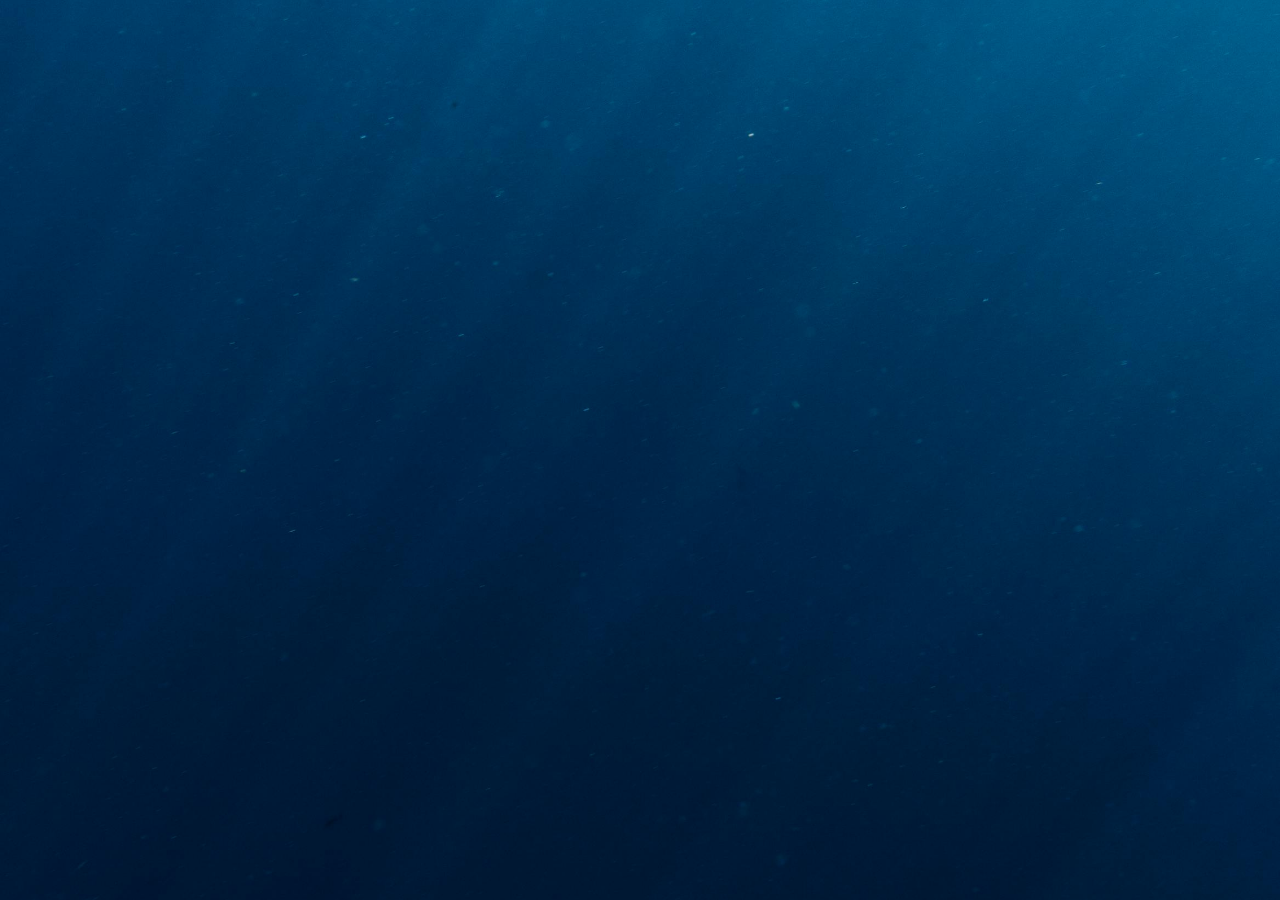
==== index.html @ 532aa768 "Updates" ====
<!doctype html>
<html lang="en">
  <head>
    <meta charset="UTF-8" />
    <link rel="icon" href="graphics/headphone-blue-favicon.ico" />
    <meta name="viewport" content="width=device-width initial-scale=1"/>
    <meta property="og:title" content="DJ Nick Horne"/> 
    <meta property="og:image" content="https://i.ibb.co/pBVjVhGG/nh-Greece-Thumbnail-Logo.jpg"/>
    <meta property="og:image:secure_url" content="https://i.ibb.co/pBVjVhGG/nh-Greece-Thumbnail-Logo.jpg"/>
    <meta property="og:image:type" content="image/jpeg" /> 
    <meta property="og:description" content="London based House and Commercial Nightclub DJ"/>
    <meta property="og:url" content="https://djnickhorne.com"/>
    <meta property="og:image:width" content="1200px"/>
    <meta property="og:image:height" content="627px"/>
    <meta property="og:type" content="website"/>
    <script type="module" crossorigin src="/assets/index-CqIwW8fz.js"></script>
    <link rel="stylesheet" crossorigin href="/assets/index-SuzPJAUU.css">
  </head>
  <body>
    <div id="root"></div>
  </body>
</html>
---- assets/index-SuzPJAUU.css ----
body{font-family:Arial;margin-bottom:100px;background-image:url(../images/bg.jpg);background-size:cover;background-repeat:no-repeat;background-position:center;overflow-x:hidden}.headshot{height:140px;border-radius:100px;display:flex;justify-content:center;align-items:center;flex-direction:column;cursor:s-resize;margin:100px auto 0;transition:transform .3s}.headshot:hover{transform:scale(1.15)}.logo{height:175px;display:flex;justify-content:center;align-items:center;flex-direction:column;margin:-45px auto -54px}.paragraph1{font-weight:lighter;text-align:center;margin-bottom:50px;color:#fff;font-size:15px;letter-spacing:.3px;line-height:20px}.paragraph2{font-weight:lighter;text-align:center;margin-bottom:-30px;margin-top:50px;color:#fff;font-size:15px;letter-spacing:.3px;line-height:20px}.paragraph3{font-weight:lighter;text-align:center;margin-bottom:0;margin-top:50px;color:#fff;font-size:16px;letter-spacing:.8px;line-height:20px;text-transform:uppercase}.video1{display:flex;justify-content:center;align-items:center;margin:0 auto;border:1px;border-style:solid;border-color:#00c2fd;border-radius:4px;box-shadow:1px 1px 15px #000;width:560px;height:315px}@media (max-width: 700px){.video1{width:360px;height:220px;display:flex;justify-content:center;align-items:center;flex-direction:column}}.email-link{font-weight:700;color:#fff;cursor:pointer}.spotify{margin-top:0;margin-bottom:-30px;width:100%;height:154px;border:none}.mixcloud{margin-top:0;margin-bottom:-50px;width:100%;height:160px;border:none}.footer-button{height:40px;width:40px;display:inline-block;text-align:center;margin-left:5px;margin-right:5px;cursor:pointer;transition:.2s}.footer-button:hover{transform:scale(1.15)}.insta-button,.facebook-button,.soundcloud-button,.youtube-button{height:45px}.spotify-button{margin-top:5px;height:35px}.logo-container{position:relative}.top-left-logo{height:50px;position:absolute;top:13px;left:15px;position:fixed;cursor:pointer;transition:transform .2s;z-index:2}.top-left-logo:hover{transform:scale(1.07)}li{display:table-cell;position:relative;height:50px;width:80px;letter-spacing:.8px;margin-right:10px;margin-left:10px;background-color:transparent;cursor:pointer;text-transform:uppercase;font-size:15px;transition:all .2s ease-in-out;text-align:center;float:left;padding:11px 0}ul{margin:0 auto;padding:0;list-style:none;display:table;text-align:center}.buttons{color:#fff;text-transform:uppercase;text-decoration:none;letter-spacing:.15em;display:inline-block;padding:10px;position:relative;margin-top:10px;transition:all .3s linear}.contact{margin-left:2px}.mobile-buttons{color:#fff;text-transform:uppercase;text-decoration:none;letter-spacing:.15em;display:inline-block;padding:10px;position:relative;margin-top:10px}.buttons:after{background:none repeat scroll 0 0 transparent;bottom:0;content:"";display:block;height:2px;left:50%;position:absolute;background:#fff;transition:width .3s ease 0s,left .3s ease 0s;width:0}.buttons:hover:after{width:100%;left:0}.header{height:78px;background:linear-gradient(rgb(0,0,0,.6),transparent);backdrop-filter:none;-webkit-backdrop-filter:blur(10px);backdrop-filter:blur(10px);border:none;display:flex;flex-direction:row;justify-content:center;position:fixed;left:-1px;right:-1px;top:0;z-index:1}.sidebar{position:fixed;top:0;right:0;height:100vh;width:250px;z-index:999;background-color:#ffffff0d;-webkit-backdrop-filter:blur(10px);backdrop-filter:blur(10px);box-shadow:-10px 0 10px #0000001a;display:none;flex-direction:column;align-items:flex-start;justify-content:flex-start;opacity:1;transition:.5s}.sidebar li{width:100%}.hamburger-menu-container{position:relative}.hamburger-menu{height:33px;position:absolute;top:22px;right:25px;position:fixed;cursor:pointer;z-index:2;opacity:1}.hamburger-menu:hover{transform:scale(1.07)}.show-sidebar{display:none}@media (max-width: 700px){.hideOnMobile{display:none}.show-sidebar{display:block}}.footer{display:flex;justify-content:center;align-items:center;margin:0 auto 40px}.open{display:flex;right:0}.closed{display:flex;right:-250px}@media (max-width: 400px){.sidebar{width:100%}.closed{display:block;right:-500px}}.gallery{--g: 6px;display:grid;margin:-40px auto -30px;width:500px;aspect-ratio:1;grid:auto-flow 1fr/repeat(3,1fr);gap:var(--g)}@media (max-width: 400px){.gallery{width:380px}}.gallery img{width:100%;height:100%;object-fit:cover;filter:grayscale();cursor:pointer;transition:.45s}.gallery img:hover{filter:grayscale(0)}.gallery img:nth-child(2){grid-area:1/2/span 2/span 2;clip-path:polygon(0 0,100% 0,100% 100%,calc(50% + var(--g)/4) 100%,0 calc(50% - var(--g)/4))}.gallery img:nth-child(3){grid-area:2/1/span 2/span 2;clip-path:polygon(0 0,calc(50% - var(--g)/4) 0,100% calc(50% + var(--g)/4),100% 100%,0 100%)}body{margin:0;min-height:100vh;display:grid;place-content:center}.spacing{margin-bottom:80px}.about-container{display:flex;flex-direction:row;align-items:center;justify-content:center;column-gap:30px;margin-bottom:50px;margin-top:25px}.text-container{font-weight:lighter;color:#fff;font-size:18px;letter-spacing:.3px;line-height:20px;text-align:right;width:400px;min-width:300px;max-width:420px}.text-container2{font-weight:lighter;color:#fff;font-size:18px;letter-spacing:.3px;line-height:20px;text-align:left;width:400px;min-width:300px;max-width:420px}.image{height:350px;width:400px;float:right;object-fit:cover;border-radius:10px;transition:.2s}.image:hover{transform:scale(1.03)}.image2{display:flex;height:350px;width:400px;float:left;object-fit:cover;border-radius:10px;transition:.2s}.image2:hover{transform:scale(1.03)}.image-phone{display:none;height:350px;width:400px;object-fit:cover;border-radius:10px;transition:.2s}@media (max-width: 860px) and (min-width: 721px){.image,.image2{height:450px;width:350px;float:none}.text-container,.text-container2{font-size:18px;max-width:90px}.about-container{margin-bottom:20px}}@media (max-width: 720px) and (min-width: 601px){.image,.image2{height:550px;width:300px;float:none}.text-container,.text-container2{max-width:80px}p{font-size:15px}.about-container{margin-bottom:20px}}@media (max-width: 600px){.image{height:250px;width:300px;float:none}.image2{display:none}.text-container,.text-container2{font-size:18px;width:100px;text-align:center}.about-container{margin-bottom:20px;display:flex;justify-content:center;align-items:center;flex-direction:column}.image-phone{height:250px;width:300px;float:none;display:flex}}.music-grid{display:flex;flex-wrap:wrap;flex-direction:row;justify-content:center;column-gap:16px;row-gap:40px;margin-top:30px}.spotify-playlist{width:800px;height:750px;margin-bottom:10px}@media (max-width: 800px) and (min-width: 701px){.spotify-playlist{width:700px}}@media (max-width: 700px) and (min-width: 601px){.spotify-playlist{width:600px}}@media (max-width: 600px) and (min-width: 501px){.spotify-playlist{width:500px}}@media (max-width: 500px) and (min-width: 401px){.spotify-playlist{width:400px}}@media (max-width: 400px) and (min-width: 301px){.spotify-playlist{width:300px}}.mixcloud-container{display:flex;flex-direction:column;margin-top:95px;margin-bottom:-90px}.mixcloud-mix{height:150px;width:1000px;margin-top:-70px}.mixcloud-picture{height:200px;width:1000px;margin-bottom:70px;margin-top:-70px}@media (min-width: 611px) and (max-width: 1080px){.mixcloud-mix{height:150px;width:570px;margin-top:-70px}.mixcloud-picture{height:200px;width:570px;margin-bottom:70px;margin-top:-70px}}@media (max-width: 610px){.mixcloud-mix{height:150px;width:360px;margin-top:-70px}.mixcloud-picture{height:200px;width:360px;margin-bottom:70px;margin-top:-70px}}.videos-container{margin:25px auto 0}.videos{border:1px;border-style:solid;border-radius:4px;box-shadow:1px 1px 10px #000;width:560px;height:315px;margin-bottom:50px;margin-right:20px;margin-left:20px}.video-border{display:flex;justify-content:center;align-items:center;flex-wrap:wrap}@media (max-width: 700px) and (min-width: 521px){.videos{width:460px;height:260px}}@media (max-width: 520px){.videos{width:360px;height:205px}}*{margin:0;padding:0;color:#fff}.section-contact{padding-top:10px}.container{display:flex;flex-direction:column;max-width:100%;margin:0 auto;padding-left:64px;padding-right:64px}.contact-header{font-weight:200;text-align:center;letter-spacing:1px;margin-bottom:35px;font-size:30px}p{font-size:18px;line-height:1.5;margin-bottom:32px}form{display:flex;flex-direction:column;flex-wrap:nowrap;grid-gap:16px;padding:20px;background-color:#3d3d3d;border-radius:16px;box-shadow:0 6px 12px #0003;width:100%}.form-group label{display:flex;margin-bottom:5px;font-size:14px}.form-element{-webkit-appearance:none;-moz-appearance:none;appearance:none;outline:none;border:none;margin-right:40px;display:block;width:93%;border-radius:8px;padding:12px 16px;background-color:#1a1a1a;transition:.2s}.form-element:focus{box-shadow:0 0 6px #0000004d;background-color:#00000060}.form-group textarea{resize:none;min-height:100px}.contact-image{width:100%;height:300px;object-fit:cover;object-position:45% 0%;margin-bottom:15px}.submit-group{text-align:left}.submit-group input{padding:10px 14px;background-color:#1a1a1a;border-radius:9px;color:#fff;border-color:#35353566;cursor:pointer;transition:.4s}.submit-group input:hover{color:#9b9b9b;cursor:pointer}textarea{font-family:Arial serif;font-size:14px;cursor:pointer}.spacing-contact{margin-bottom:90px}h2{margin-bottom:20px;margin-top:10px}@media (min-width: 768px){.container{padding-left:64px;padding-right:64px}}@media (min-width: 1024px){.container{padding-left:128px;padding-right:128px}}@media (min-width: 1324px){.container{padding-left:188px;padding-right:188px}}@media (min-width: 1524px){.container{padding-left:248px;padding-right:248px}}@media (min-width: 1824px){.container{padding-left:318px;padding-right:318px}}
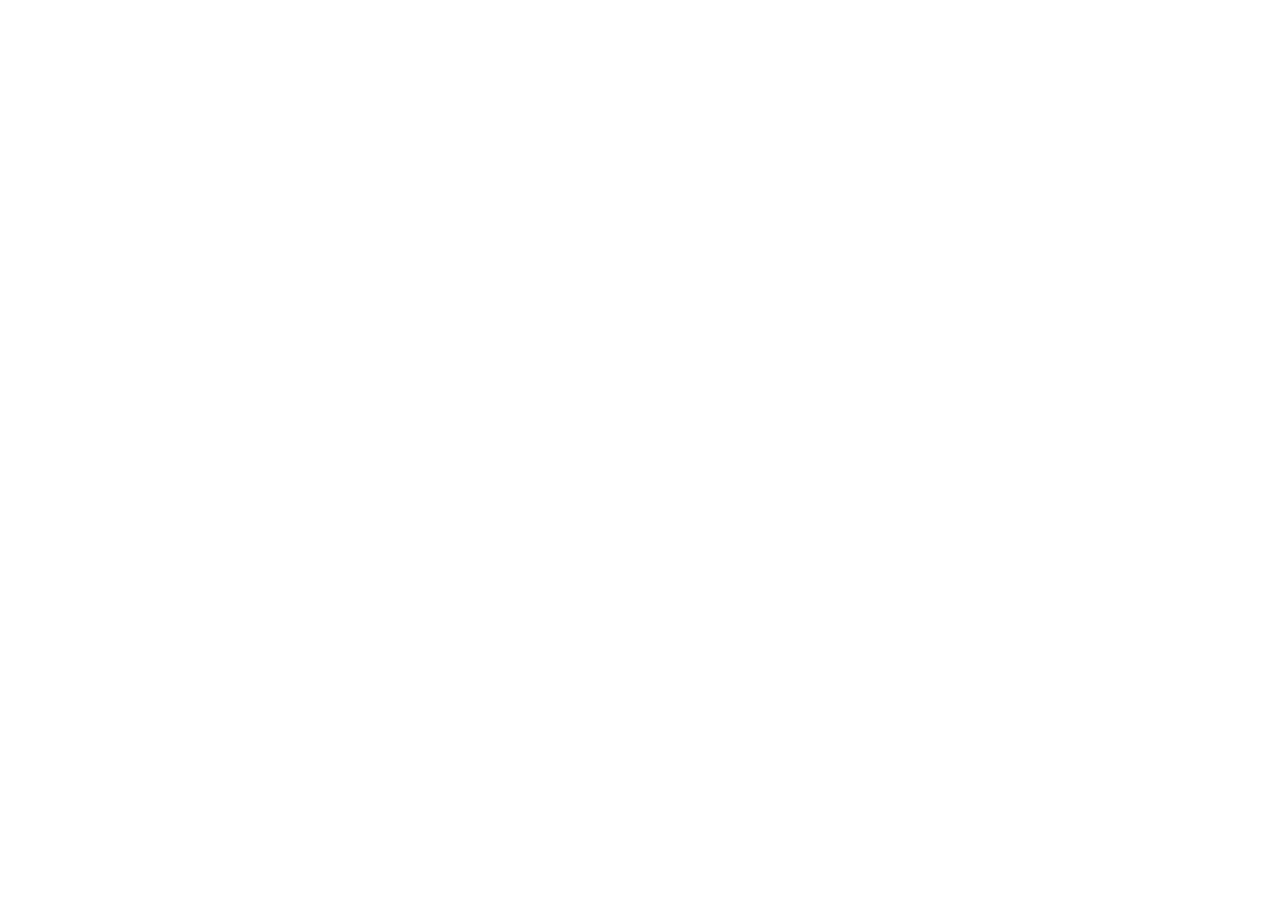
==== commit 5d81758e: "Updates" ====
--- a/index.html
+++ b/index.html
@@ -13,8 +13,8 @@
     <meta property="og:image:width" content="1200px"/>
     <meta property="og:image:height" content="627px"/>
     <meta property="og:type" content="website"/>
-    <script type="module" crossorigin src="/assets/index-CqIwW8fz.js"></script>
-    <link rel="stylesheet" crossorigin href="/assets/index-SuzPJAUU.css">
+    <script type="module" crossorigin src="/djnh-react/assets/index-CqIwW8fz.js"></script>
+    <link rel="stylesheet" crossorigin href="/djnh-react/assets/index-SuzPJAUU.css">
   </head>
   <body>
     <div id="root"></div>
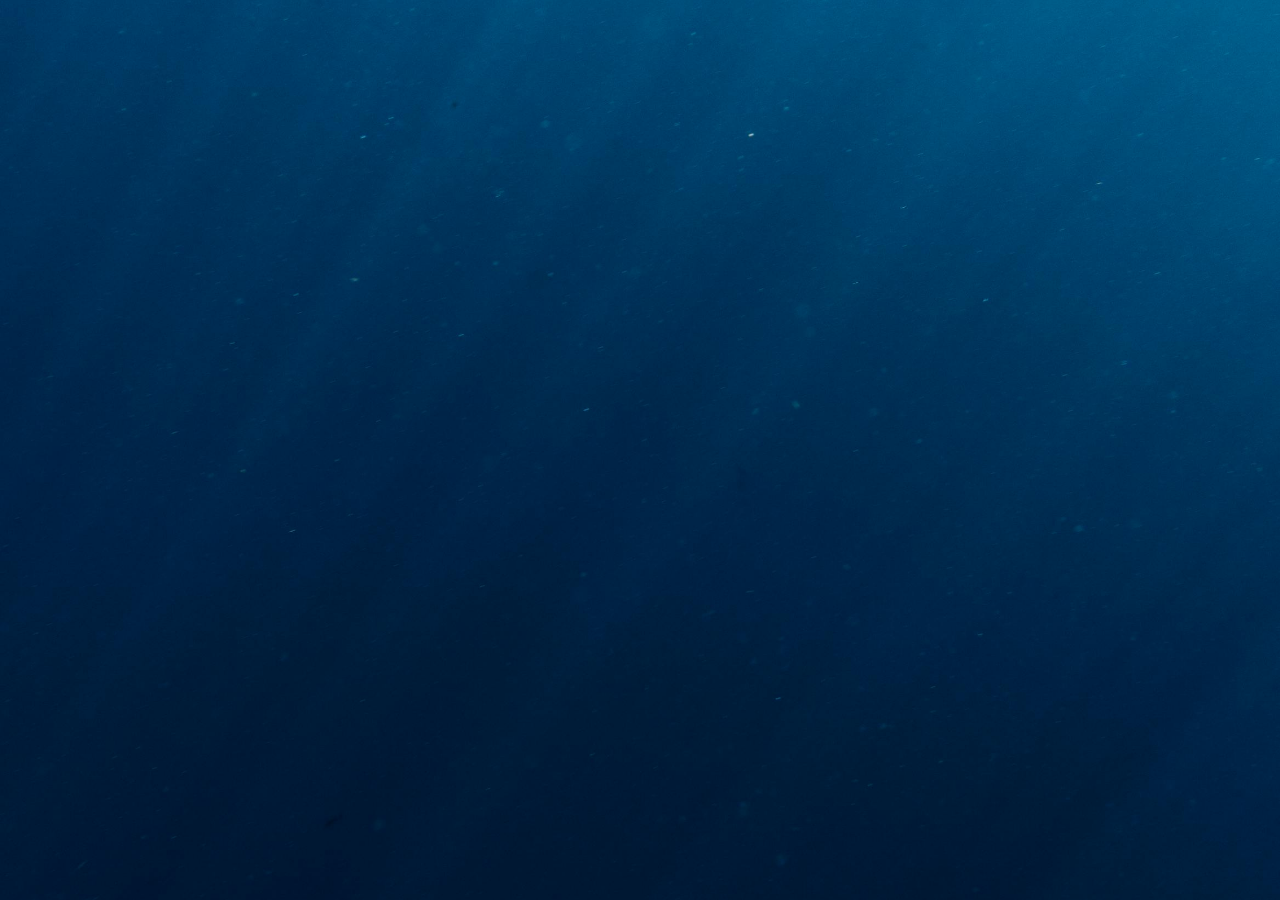
==== commit 9ec4fe53: "Updates" ====
--- a/index.html
+++ b/index.html
@@ -13,8 +13,8 @@
     <meta property="og:image:width" content="1200px"/>
     <meta property="og:image:height" content="627px"/>
     <meta property="og:type" content="website"/>
-    <script type="module" crossorigin src="/djnh-react/assets/index-CqIwW8fz.js"></script>
-    <link rel="stylesheet" crossorigin href="/djnh-react/assets/index-SuzPJAUU.css">
+    <script type="module" crossorigin src="/assets/index-CqIwW8fz.js"></script>
+    <link rel="stylesheet" crossorigin href="/assets/index-SuzPJAUU.css">
   </head>
   <body>
     <div id="root"></div>
--- a/assets/index-SuzPJAUU.css
+++ b/assets/index-SuzPJAUU.css
@@ -0,0 +1 @@
+body{font-family:Arial;margin-bottom:100px;background-image:url(../images/bg.jpg);background-size:cover;background-repeat:no-repeat;background-position:center;overflow-x:hidden}.headshot{height:140px;border-radius:100px;display:flex;justify-content:center;align-items:center;flex-direction:column;cursor:s-resize;margin:100px auto 0;transition:transform .3s}.headshot:hover{transform:scale(1.15)}.logo{height:175px;display:flex;justify-content:center;align-items:center;flex-direction:column;margin:-45px auto -54px}.paragraph1{font-weight:lighter;text-align:center;margin-bottom:50px;color:#fff;font-size:15px;letter-spacing:.3px;line-height:20px}.paragraph2{font-weight:lighter;text-align:center;margin-bottom:-30px;margin-top:50px;color:#fff;font-size:15px;letter-spacing:.3px;line-height:20px}.paragraph3{font-weight:lighter;text-align:center;margin-bottom:0;margin-top:50px;color:#fff;font-size:16px;letter-spacing:.8px;line-height:20px;text-transform:uppercase}.video1{display:flex;justify-content:center;align-items:center;margin:0 auto;border:1px;border-style:solid;border-color:#00c2fd;border-radius:4px;box-shadow:1px 1px 15px #000;width:560px;height:315px}@media (max-width: 700px){.video1{width:360px;height:220px;display:flex;justify-content:center;align-items:center;flex-direction:column}}.email-link{font-weight:700;color:#fff;cursor:pointer}.spotify{margin-top:0;margin-bottom:-30px;width:100%;height:154px;border:none}.mixcloud{margin-top:0;margin-bottom:-50px;width:100%;height:160px;border:none}.footer-button{height:40px;width:40px;display:inline-block;text-align:center;margin-left:5px;margin-right:5px;cursor:pointer;transition:.2s}.footer-button:hover{transform:scale(1.15)}.insta-button,.facebook-button,.soundcloud-button,.youtube-button{height:45px}.spotify-button{margin-top:5px;height:35px}.logo-container{position:relative}.top-left-logo{height:50px;position:absolute;top:13px;left:15px;position:fixed;cursor:pointer;transition:transform .2s;z-index:2}.top-left-logo:hover{transform:scale(1.07)}li{display:table-cell;position:relative;height:50px;width:80px;letter-spacing:.8px;margin-right:10px;margin-left:10px;background-color:transparent;cursor:pointer;text-transform:uppercase;font-size:15px;transition:all .2s ease-in-out;text-align:center;float:left;padding:11px 0}ul{margin:0 auto;padding:0;list-style:none;display:table;text-align:center}.buttons{color:#fff;text-transform:uppercase;text-decoration:none;letter-spacing:.15em;display:inline-block;padding:10px;position:relative;margin-top:10px;transition:all .3s linear}.contact{margin-left:2px}.mobile-buttons{color:#fff;text-transform:uppercase;text-decoration:none;letter-spacing:.15em;display:inline-block;padding:10px;position:relative;margin-top:10px}.buttons:after{background:none repeat scroll 0 0 transparent;bottom:0;content:"";display:block;height:2px;left:50%;position:absolute;background:#fff;transition:width .3s ease 0s,left .3s ease 0s;width:0}.buttons:hover:after{width:100%;left:0}.header{height:78px;background:linear-gradient(rgb(0,0,0,.6),transparent);backdrop-filter:none;-webkit-backdrop-filter:blur(10px);backdrop-filter:blur(10px);border:none;display:flex;flex-direction:row;justify-content:center;position:fixed;left:-1px;right:-1px;top:0;z-index:1}.sidebar{position:fixed;top:0;right:0;height:100vh;width:250px;z-index:999;background-color:#ffffff0d;-webkit-backdrop-filter:blur(10px);backdrop-filter:blur(10px);box-shadow:-10px 0 10px #0000001a;display:none;flex-direction:column;align-items:flex-start;justify-content:flex-start;opacity:1;transition:.5s}.sidebar li{width:100%}.hamburger-menu-container{position:relative}.hamburger-menu{height:33px;position:absolute;top:22px;right:25px;position:fixed;cursor:pointer;z-index:2;opacity:1}.hamburger-menu:hover{transform:scale(1.07)}.show-sidebar{display:none}@media (max-width: 700px){.hideOnMobile{display:none}.show-sidebar{display:block}}.footer{display:flex;justify-content:center;align-items:center;margin:0 auto 40px}.open{display:flex;right:0}.closed{display:flex;right:-250px}@media (max-width: 400px){.sidebar{width:100%}.closed{display:block;right:-500px}}.gallery{--g: 6px;display:grid;margin:-40px auto -30px;width:500px;aspect-ratio:1;grid:auto-flow 1fr/repeat(3,1fr);gap:var(--g)}@media (max-width: 400px){.gallery{width:380px}}.gallery img{width:100%;height:100%;object-fit:cover;filter:grayscale();cursor:pointer;transition:.45s}.gallery img:hover{filter:grayscale(0)}.gallery img:nth-child(2){grid-area:1/2/span 2/span 2;clip-path:polygon(0 0,100% 0,100% 100%,calc(50% + var(--g)/4) 100%,0 calc(50% - var(--g)/4))}.gallery img:nth-child(3){grid-area:2/1/span 2/span 2;clip-path:polygon(0 0,calc(50% - var(--g)/4) 0,100% calc(50% + var(--g)/4),100% 100%,0 100%)}body{margin:0;min-height:100vh;display:grid;place-content:center}.spacing{margin-bottom:80px}.about-container{display:flex;flex-direction:row;align-items:center;justify-content:center;column-gap:30px;margin-bottom:50px;margin-top:25px}.text-container{font-weight:lighter;color:#fff;font-size:18px;letter-spacing:.3px;line-height:20px;text-align:right;width:400px;min-width:300px;max-width:420px}.text-container2{font-weight:lighter;color:#fff;font-size:18px;letter-spacing:.3px;line-height:20px;text-align:left;width:400px;min-width:300px;max-width:420px}.image{height:350px;width:400px;float:right;object-fit:cover;border-radius:10px;transition:.2s}.image:hover{transform:scale(1.03)}.image2{display:flex;height:350px;width:400px;float:left;object-fit:cover;border-radius:10px;transition:.2s}.image2:hover{transform:scale(1.03)}.image-phone{display:none;height:350px;width:400px;object-fit:cover;border-radius:10px;transition:.2s}@media (max-width: 860px) and (min-width: 721px){.image,.image2{height:450px;width:350px;float:none}.text-container,.text-container2{font-size:18px;max-width:90px}.about-container{margin-bottom:20px}}@media (max-width: 720px) and (min-width: 601px){.image,.image2{height:550px;width:300px;float:none}.text-container,.text-container2{max-width:80px}p{font-size:15px}.about-container{margin-bottom:20px}}@media (max-width: 600px){.image{height:250px;width:300px;float:none}.image2{display:none}.text-container,.text-container2{font-size:18px;width:100px;text-align:center}.about-container{margin-bottom:20px;display:flex;justify-content:center;align-items:center;flex-direction:column}.image-phone{height:250px;width:300px;float:none;display:flex}}.music-grid{display:flex;flex-wrap:wrap;flex-direction:row;justify-content:center;column-gap:16px;row-gap:40px;margin-top:30px}.spotify-playlist{width:800px;height:750px;margin-bottom:10px}@media (max-width: 800px) and (min-width: 701px){.spotify-playlist{width:700px}}@media (max-width: 700px) and (min-width: 601px){.spotify-playlist{width:600px}}@media (max-width: 600px) and (min-width: 501px){.spotify-playlist{width:500px}}@media (max-width: 500px) and (min-width: 401px){.spotify-playlist{width:400px}}@media (max-width: 400px) and (min-width: 301px){.spotify-playlist{width:300px}}.mixcloud-container{display:flex;flex-direction:column;margin-top:95px;margin-bottom:-90px}.mixcloud-mix{height:150px;width:1000px;margin-top:-70px}.mixcloud-picture{height:200px;width:1000px;margin-bottom:70px;margin-top:-70px}@media (min-width: 611px) and (max-width: 1080px){.mixcloud-mix{height:150px;width:570px;margin-top:-70px}.mixcloud-picture{height:200px;width:570px;margin-bottom:70px;margin-top:-70px}}@media (max-width: 610px){.mixcloud-mix{height:150px;width:360px;margin-top:-70px}.mixcloud-picture{height:200px;width:360px;margin-bottom:70px;margin-top:-70px}}.videos-container{margin:25px auto 0}.videos{border:1px;border-style:solid;border-radius:4px;box-shadow:1px 1px 10px #000;width:560px;height:315px;margin-bottom:50px;margin-right:20px;margin-left:20px}.video-border{display:flex;justify-content:center;align-items:center;flex-wrap:wrap}@media (max-width: 700px) and (min-width: 521px){.videos{width:460px;height:260px}}@media (max-width: 520px){.videos{width:360px;height:205px}}*{margin:0;padding:0;color:#fff}.section-contact{padding-top:10px}.container{display:flex;flex-direction:column;max-width:100%;margin:0 auto;padding-left:64px;padding-right:64px}.contact-header{font-weight:200;text-align:center;letter-spacing:1px;margin-bottom:35px;font-size:30px}p{font-size:18px;line-height:1.5;margin-bottom:32px}form{display:flex;flex-direction:column;flex-wrap:nowrap;grid-gap:16px;padding:20px;background-color:#3d3d3d;border-radius:16px;box-shadow:0 6px 12px #0003;width:100%}.form-group label{display:flex;margin-bottom:5px;font-size:14px}.form-element{-webkit-appearance:none;-moz-appearance:none;appearance:none;outline:none;border:none;margin-right:40px;display:block;width:93%;border-radius:8px;padding:12px 16px;background-color:#1a1a1a;transition:.2s}.form-element:focus{box-shadow:0 0 6px #0000004d;background-color:#00000060}.form-group textarea{resize:none;min-height:100px}.contact-image{width:100%;height:300px;object-fit:cover;object-position:45% 0%;margin-bottom:15px}.submit-group{text-align:left}.submit-group input{padding:10px 14px;background-color:#1a1a1a;border-radius:9px;color:#fff;border-color:#35353566;cursor:pointer;transition:.4s}.submit-group input:hover{color:#9b9b9b;cursor:pointer}textarea{font-family:Arial serif;font-size:14px;cursor:pointer}.spacing-contact{margin-bottom:90px}h2{margin-bottom:20px;margin-top:10px}@media (min-width: 768px){.container{padding-left:64px;padding-right:64px}}@media (min-width: 1024px){.container{padding-left:128px;padding-right:128px}}@media (min-width: 1324px){.container{padding-left:188px;padding-right:188px}}@media (min-width: 1524px){.container{padding-left:248px;padding-right:248px}}@media (min-width: 1824px){.container{padding-left:318px;padding-right:318px}}
